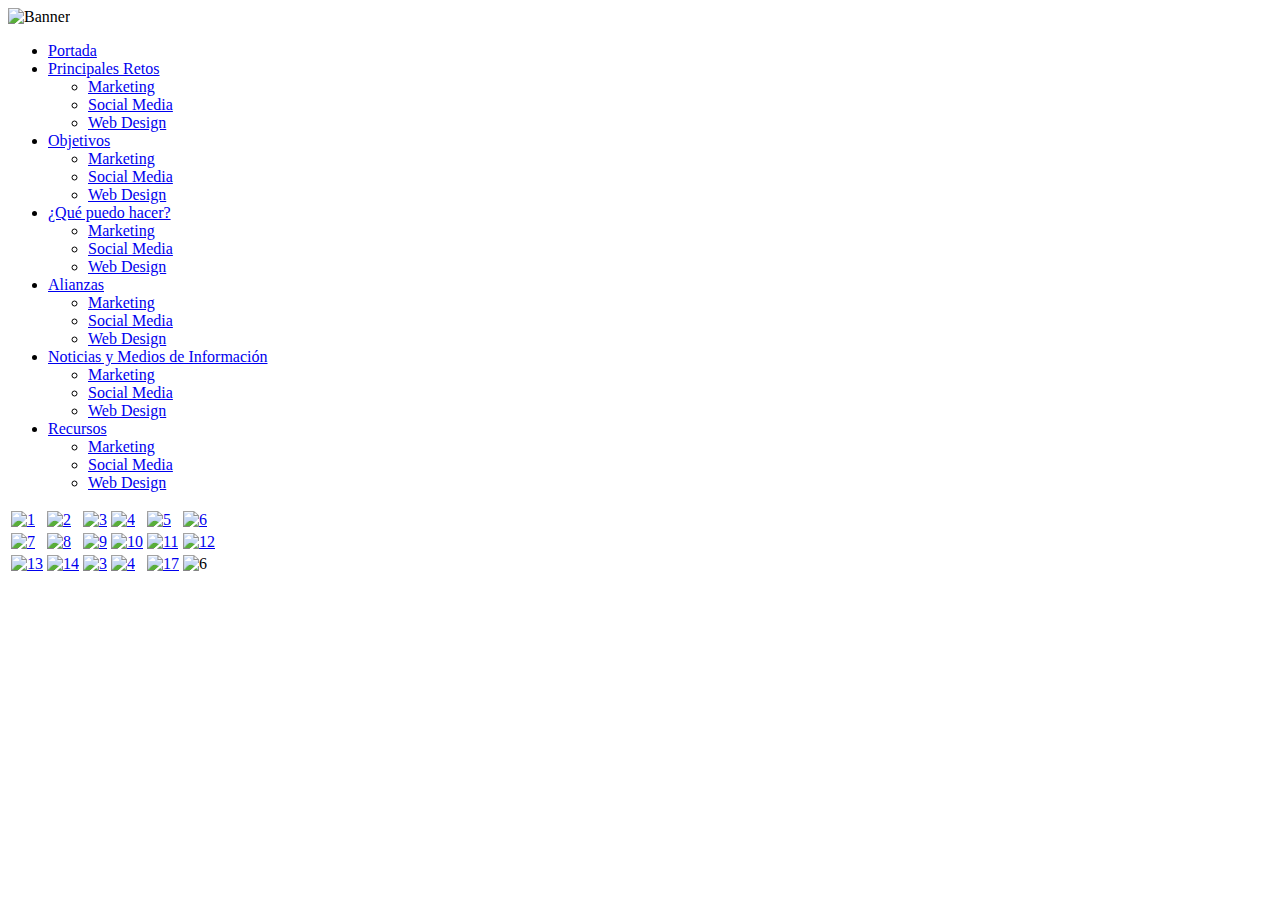
==== index.html @ b12e48fc "v2" ====
<!DOCTYPE html>
<html lang="en">
<head>
    <meta charset="UTF-8">
    <meta name="viewport" content="width=device-width, initial-scale=1.0">
    <link rel="stylesheet" href="../css/styleODS1.css">
    <title>ODS</title>
</head>
<body>
    <header>   
        <img src="../img/Banner/Banner.jpg" alt="Banner" >
    </header>
    <nav  class="dropdownmenu">
        <ul>
            <li><a href="../html/ODSFloat.html">Portada</a></li>
            <li><a href="../../Retos/html/Retos.html">Principales Retos</a>
                <ul id="submenu">
                    <li><a  href="#">Marketing</a></li>  
                    <li><a  href="#">Social Media</a></li>
                    <li><a  href="#">Web Design</a></li>
                    
                </ul>
            </li>
            <li><a  href="#">Objetivos</a>
                <ul id="submenu">
                    <li><a  href="#">Marketing</a></li>
                    <li><a  href="#">Social Media</a></li>
                    <li><a  href="#">Web Design</a></li>  
                </ul>
            </li>
            <li><a  href="#">¿Qué puedo hacer?</a>
                <ul id="submenu">
                    <li><a  href="#">Marketing</a></li> 
                    <li><a  href="#">Social Media</a></li>
                    <li><a  href="#">Web Design</a></li>
                </ul>
            </li>      
            <li><a  href="#">Alianzas</a>
                <ul id="submenu">
                    <li><a  href="#">Marketing</a></li>
                    <li><a  href="#">Social Media</a></li>
                    <li><a  href="#">Web Design</a></li>
                </ul>
            </li>
            <li><a  href="#">Noticias y Medios de Información</a>
                <ul id="submenu">
                    <li><a  href="#">Marketing</a></li>
                    <li><a  href="#">Social Media</a></li>
                    <li><a  href="#">Web Design</a></li>
                </ul>
            </li>    
            <li><a  href="#">Recursos</a>
                <ul id="submenu">
                    <li><a  href="#">Marketing</a></li>                   
                    <li><a  href="#">Social Media</a></li>
                    <li><a  href="#">Web Design</a></li>
                </ul>
            </li>
        </ul>
    </nav>
    <table>
    <tr>    
            <td>
            <a href="http://www.un.org/sustainabledevelopment/es/poverty/" target="_blank">
            <img src="../img/ODS/O1.jpg" alt="1" title="1"></a>
            </td>    
            <td>
            <a href="http://www.un.org/sustainabledevelopment/es/hunger/" target="_blank">
            <img src="../img/ODS/O2.jpg" alt="2" title="2"></a>
            </td>
            <td>
            <a href="http://www.un.org/sustainabledevelopment/es/health/" target="_blank">
            <img src="../img/ODS/O3.jpg" alt="3" title="3"></a>
            </td>
            <td>
            <a href="http://www.un.org/sustainabledevelopment/es/education/" target="_blank">
            <img src="../img/ODS/O4.jpg" alt="4" title="4"></a>
            </td>
            <td>
            <a href=" http://www.un.org/sustainabledevelopment/es/gender-equality/" target="_blank">            
            <img src="../img/ODS/O5.jpg" alt="5" title="5"></a>
            </td>
            <td>
            <a href="http://www.un.org/sustainabledevelopment/es/water-and-sanitation/" target="_blank">
            <img src="../img/ODS/O6.jpg" alt="6" title="6"></a>
            </td>
    </tr>
    <tr>
            <td>
            <a href="http://www.un.org/sustainabledevelopment/es/energy/" target="_blank">
            <img src="../img/ODS/O7.jpg" alt="7" title="7"></a>
            </td>
            <td>
            <a href="http://www.un.org/sustainabledevelopment/es/economic-growth/" target="_blank">
            <img src="../img/ODS/O8.jpg" alt="8" title="8"></a>
            </td>
            <td>
            <a href="http://www.un.org/sustainabledevelopment/es/infrastructure" target="_blank">
            <img src="../img/ODS/O9.jpg" alt="9" title="9"></a>
            </td>
            <td>
            <a href="http://www.un.org/sustainabledevelopment/es/inequality/" target="_blank">
            <img src="../img/ODS/O10.jpg" alt="10" title="10"></a>
            </td>
            <td>
            <a href=" http://www.un.org/sustainabledevelopment/es/cities/" target="_blank">            
            <img src="../img/ODS/O11.jpg" alt="11" title="5"></a>
            </td>
            <td>
            <a href="http://www.un.org/sustainabledevelopment/es/sustainable-consumption-production/" target="_blank">
            <img src="../img/ODS/O12.jpg" alt="12" title="12"></a>
            </td>
    </tr>
            <td>
            <a href="http://www.un.org/sustainabledevelopment/es/climate-change-2/" target="_blank">
            <img src="../img/ODS/O13.jpg" alt="13" title="13"></a>
            </td>
            <td>
            <a href="http://www.un.org/sustainabledevelopment/es/oceans/" target="_blank">
            <img src="../img/ODS/O14.jpg" allt="14" title="14"></a>
            </td>
            <td>
            <a href="http://www.un.org/sustainabledevelopment/es/biodiversity/" target="_blank">
            <img src="../img/ODS/O15.jpg" allt="3" title="3"></a>
            </td>
            <td>
            <a href="http://www.un.org/sustainabledevelopment/es/peace-justice/" target="_blank">
            <img src="../img/ODS/O16.jpg" allt="4" title="4"></a>
            </td>
            <td>
            <a href="http://www.un.org/sustainabledevelopment/es/globalpartnerships/" target="_blank">            
            <img src="../img/ODS/O17.jpg" allt="17" title="17"></a>
            </td>
            <td>
            <img src="../img/ODS/O18.jpg" allt="6" title="6">
            </td>
    </tr>
    </table>
</body>
</html>
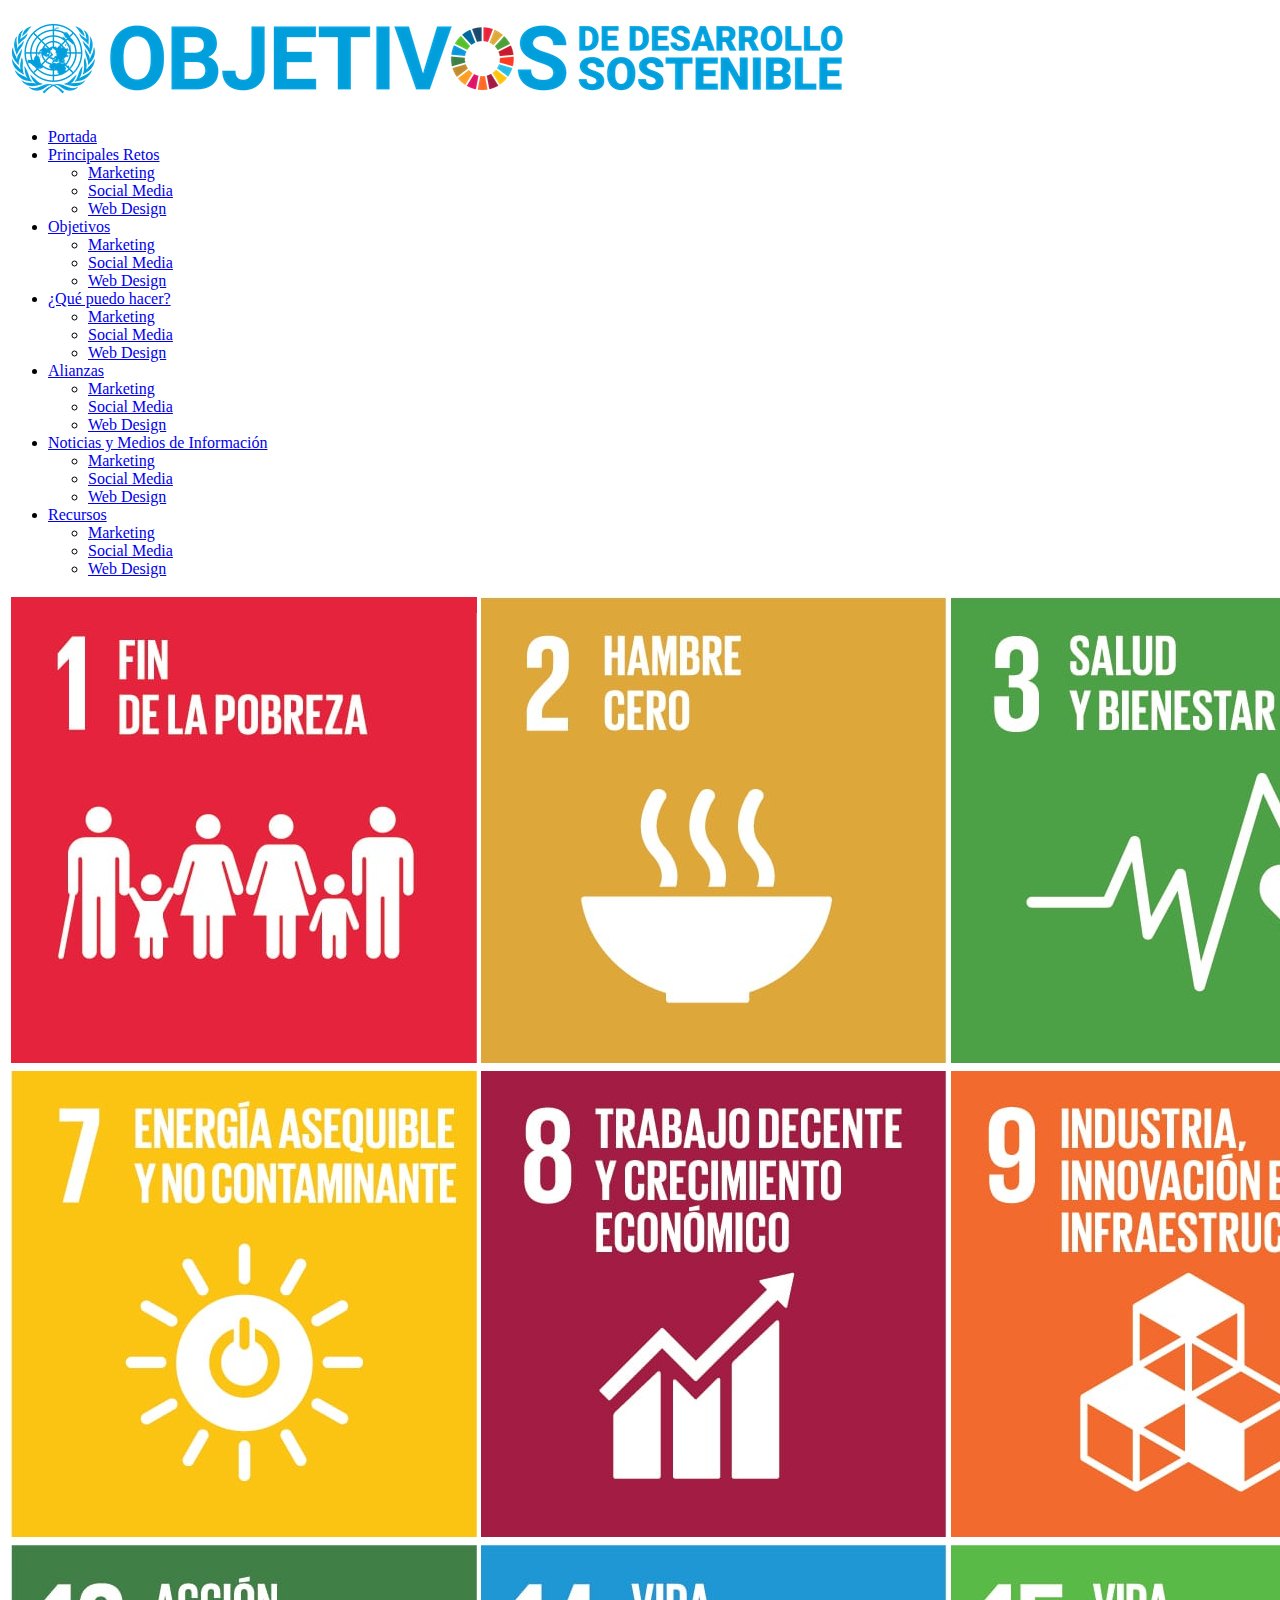
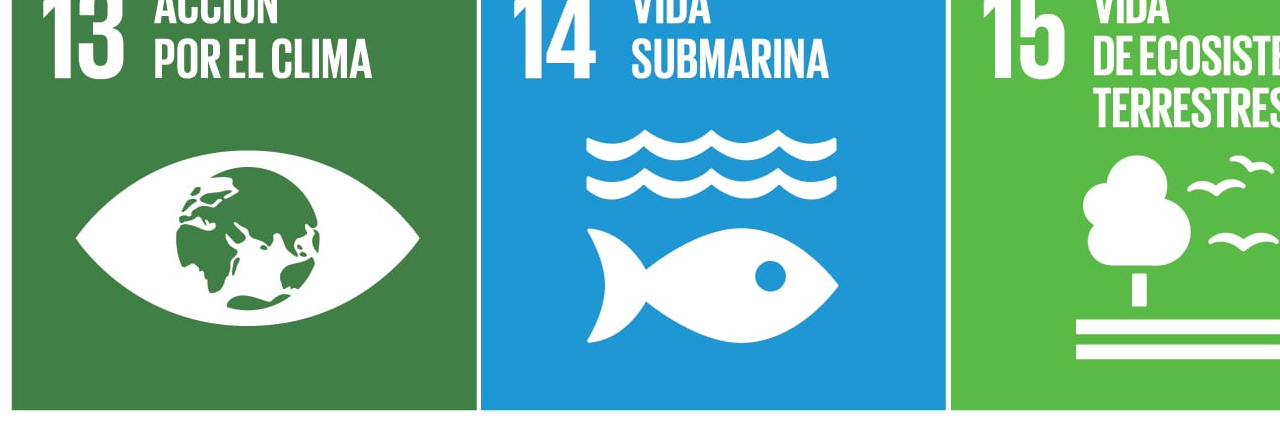
==== commit 32c3a143: "v4" ====
--- a/index.html
+++ b/index.html
@@ -3,16 +3,16 @@
 <head>
     <meta charset="UTF-8">
     <meta name="viewport" content="width=device-width, initial-scale=1.0">
-    <link rel="stylesheet" href="../css/styleODS1.css">
+    <link rel="stylesheet" href="../PAGINA DE LOS ODS/styleODS1.css">
     <title>ODS</title>
 </head>
 <body>
     <header>   
-        <img src="../img/Banner/Banner.jpg" alt="Banner" >
+        <img src="ODS/img/Banner/Banner.jpg" alt="Banner" >
     </header>
     <nav  class="dropdownmenu">
         <ul>
-            <li><a href="../html/ODSFloat.html">Portada</a></li>
+            <li><a href="ODS/html/ODSFloat.html">Portada</a></li>
             <li><a href="../../Retos/html/Retos.html">Principales Retos</a>
                 <ul id="submenu">
                     <li><a  href="#">Marketing</a></li>  
@@ -62,77 +62,77 @@
     <tr>    
             <td>
             <a href="http://www.un.org/sustainabledevelopment/es/poverty/" target="_blank">
-            <img src="../img/ODS/O1.jpg" alt="1" title="1"></a>
+            <img src="ODS/img/ODS/O1.jpg" alt="1" title="1"></a>
             </td>    
             <td>
             <a href="http://www.un.org/sustainabledevelopment/es/hunger/" target="_blank">
-            <img src="../img/ODS/O2.jpg" alt="2" title="2"></a>
+            <img src="ODS/img/ODS/O2.jpg" alt="2" title="2"></a>
             </td>
             <td>
             <a href="http://www.un.org/sustainabledevelopment/es/health/" target="_blank">
-            <img src="../img/ODS/O3.jpg" alt="3" title="3"></a>
+            <img src="ODS/img/ODS/O3.jpg" alt="3" title="3"></a>
             </td>
             <td>
             <a href="http://www.un.org/sustainabledevelopment/es/education/" target="_blank">
-            <img src="../img/ODS/O4.jpg" alt="4" title="4"></a>
+            <img src="ODS/img/ODS/O4.jpg" alt="4" title="4"></a>
             </td>
             <td>
             <a href=" http://www.un.org/sustainabledevelopment/es/gender-equality/" target="_blank">            
-            <img src="../img/ODS/O5.jpg" alt="5" title="5"></a>
+            <img src="ODS/img/ODS/O5.jpg" alt="5" title="5"></a>
             </td>
             <td>
             <a href="http://www.un.org/sustainabledevelopment/es/water-and-sanitation/" target="_blank">
-            <img src="../img/ODS/O6.jpg" alt="6" title="6"></a>
+            <img src="ODS/img/ODS/O6.jpg" alt="6" title="6"></a>
             </td>
     </tr>
     <tr>
             <td>
             <a href="http://www.un.org/sustainabledevelopment/es/energy/" target="_blank">
-            <img src="../img/ODS/O7.jpg" alt="7" title="7"></a>
+            <img src="ODS/img/ODS/O7.jpg" alt="7" title="7"></a>
             </td>
             <td>
             <a href="http://www.un.org/sustainabledevelopment/es/economic-growth/" target="_blank">
-            <img src="../img/ODS/O8.jpg" alt="8" title="8"></a>
+            <img src="ODS/img/ODS/O8.jpg" alt="8" title="8"></a>
             </td>
             <td>
             <a href="http://www.un.org/sustainabledevelopment/es/infrastructure" target="_blank">
-            <img src="../img/ODS/O9.jpg" alt="9" title="9"></a>
+            <img src="ODS/img/ODS/O9.jpg" alt="9" title="9"></a>
             </td>
             <td>
             <a href="http://www.un.org/sustainabledevelopment/es/inequality/" target="_blank">
-            <img src="../img/ODS/O10.jpg" alt="10" title="10"></a>
+            <img src="ODS/img/ODS/O10.jpg" alt="10" title="10"></a>
             </td>
             <td>
             <a href=" http://www.un.org/sustainabledevelopment/es/cities/" target="_blank">            
-            <img src="../img/ODS/O11.jpg" alt="11" title="5"></a>
+            <img src="ODS/img/ODS/O11.jpg" alt="11" title="5"></a>
             </td>
             <td>
             <a href="http://www.un.org/sustainabledevelopment/es/sustainable-consumption-production/" target="_blank">
-            <img src="../img/ODS/O12.jpg" alt="12" title="12"></a>
+            <img src="ODS/img/ODS/O12.jpg" alt="12" title="12"></a>
             </td>
     </tr>
             <td>
             <a href="http://www.un.org/sustainabledevelopment/es/climate-change-2/" target="_blank">
-            <img src="../img/ODS/O13.jpg" alt="13" title="13"></a>
+            <img src="ODS/img/ODS/O13.jpg" alt="13" title="13"></a>
             </td>
             <td>
             <a href="http://www.un.org/sustainabledevelopment/es/oceans/" target="_blank">
-            <img src="../img/ODS/O14.jpg" allt="14" title="14"></a>
+            <img src="ODS/img/ODS/O14.jpg" allt="14" title="14"></a>
             </td>
             <td>
             <a href="http://www.un.org/sustainabledevelopment/es/biodiversity/" target="_blank">
-            <img src="../img/ODS/O15.jpg" allt="3" title="3"></a>
+            <img src="ODS/img/ODS/O15.jpg" allt="3" title="3"></a>
             </td>
             <td>
             <a href="http://www.un.org/sustainabledevelopment/es/peace-justice/" target="_blank">
-            <img src="../img/ODS/O16.jpg" allt="4" title="4"></a>
+            <img src="ODS/img/ODS/O16.jpg" allt="4" title="4"></a>
             </td>
             <td>
             <a href="http://www.un.org/sustainabledevelopment/es/globalpartnerships/" target="_blank">            
-            <img src="../img/ODS/O17.jpg" allt="17" title="17"></a>
+            <img src="ODS/img/ODS/O17.jpg" allt="17" title="17"></a>
             </td>
             <td>
-            <img src="../img/ODS/O18.jpg" allt="6" title="6">
+            <img src="ODS/img/ODS/O18.jpg" allt="6" title="6">
             </td>
     </tr>
     </table>
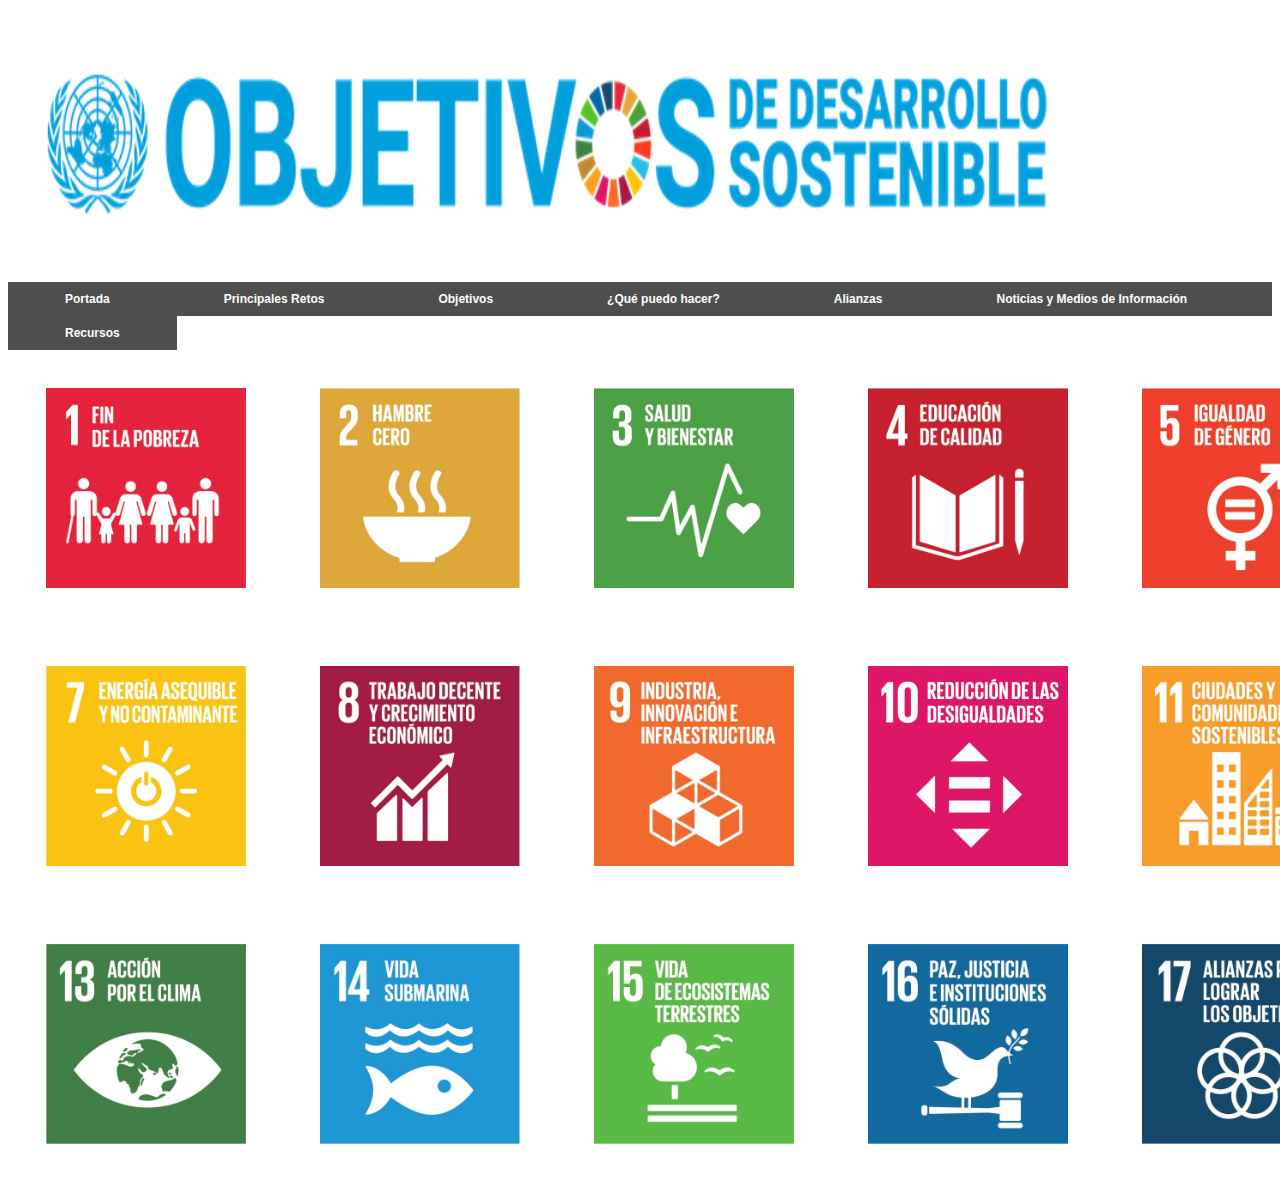
==== commit d7559248: "FINAL" ====
--- a/index.html
+++ b/index.html
@@ -3,7 +3,7 @@
 <head>
     <meta charset="UTF-8">
     <meta name="viewport" content="width=device-width, initial-scale=1.0">
-    <link rel="stylesheet" href="../PAGINA DE LOS ODS/styleODS1.css">
+    <link rel="stylesheet" href="styleODS1.css">
     <title>ODS</title>
 </head>
 <body>
--- a/styleODS1.css
+++ b/styleODS1.css
@@ -0,0 +1,126 @@
+.dropdownmenu ul {
+    box-sizing: border-box;
+    width: 100%;
+   
+}
+.dropdownmenu ul, .dropdownmenu li
+{
+    margin:0px;
+    padding:0px;
+}
+.dropdownmenu ul
+{
+    background: rgb(0, 0, 0);
+    list-style: none;
+    width:100%;
+}
+.dropdownmenu li
+{
+    float:left;
+    position:relative;
+    width:auto;
+    
+}
+.dropdownmenu a
+{
+    background: rgb(78, 78, 78);
+    color: white;
+    display:block;
+    font:bold 12px/20px sans-serif;
+    padding: 7px 57px;
+    text-align:center;
+    text-decoration: none;
+    
+    
+
+}
+.dropdownmenu li:hover a
+{
+    background: lightgray;
+
+}
+#submenu
+{
+    left: 0;
+    opacity: 0;
+    position:absolute;
+    top:35px;
+    z-index:1;
+}
+#submenu li
+{
+    width:100%;
+}
+li:hover ul#submenu
+{
+    opacity:1;
+    top:34px;
+    visibility:visible;
+}
+#submenu a:hover
+{
+    background:rgb(238, 235, 235);
+}
+#submenu a
+{
+    background-color: lightgray;
+}
+nav
+{
+    
+    height:34px;
+    background:rgb(78, 78, 78);
+
+}
+#subsubmenu
+{
+    left: 0;
+    opacity: 0;
+    position:absolute;
+    top:65px;
+    z-index:1; 
+    visibility:hidden;  
+}
+#subsubmenu a
+{
+    background-color:lightgray;  
+}
+#subsubmenu a:hover
+{
+    background:orange;
+}
+#subsubmenu li
+{
+    width:100%;
+}
+#submenu li:hover ul#subsubmenu
+{
+    opacity:1;
+    top:0px;
+    left:124px;
+    visibility:visible;
+}
+header img
+{
+    width:80% ;
+    height: 100;
+}
+
+img
+{
+    height: 200px;
+    width: 200px;
+    margin: 35px;
+}
+
+
+
+.centrar-tabla {
+    
+    margin: auto; /* Centra horizontalmente */
+    border-collapse: collapse; /* Opcional: para evitar espacios entre celdas */
+}
+
+.centrar-tabla td {
+    text-align: center; /* Centra el contenido dentro de cada celda */
+}
